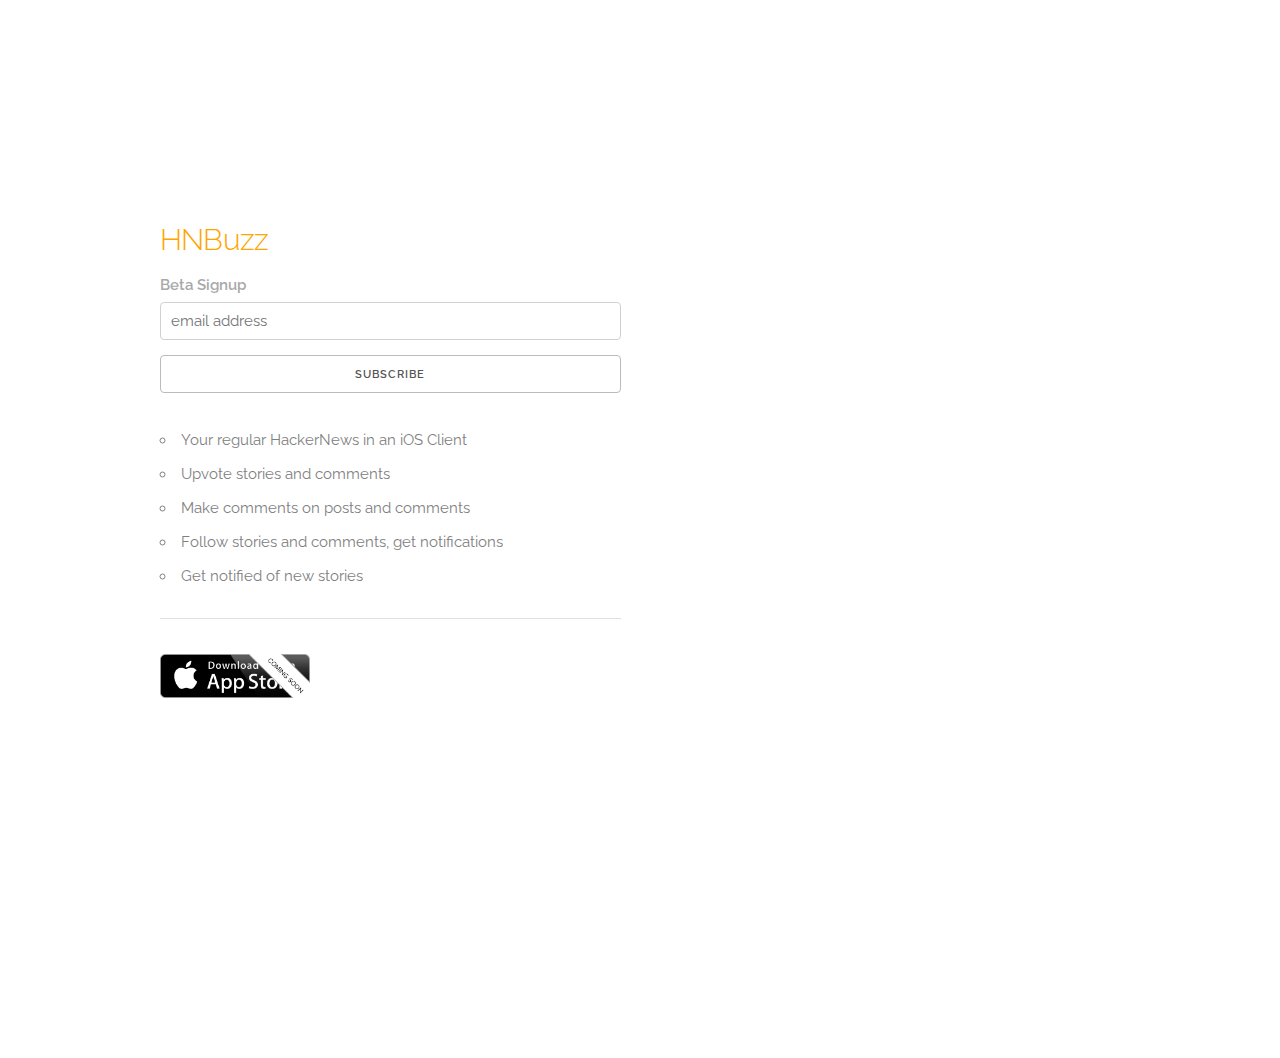
==== index.html @ 2d06f929 "updating index.html" ====
<!DOCTYPE html>
<html lang="en">
<head>

  <!-- Basic Page Needs
  –––––––––––––––––––––––––––––––––––––––––––––––––– -->
  <meta charset="utf-8">
  <title>HNBuzz</title>
  <meta name="description" content="">
  <meta name="author" content="">

  <!-- Mobile Specific Metas
  –––––––––––––––––––––––––––––––––––––––––––––––––– -->
  <meta name="viewport" content="width=device-width, initial-scale=1">

  <!-- FONT
  –––––––––––––––––––––––––––––––––––––––––––––––––– -->
  <link href='//fonts.googleapis.com/css?family=Raleway:400,300,600' rel='stylesheet' type='text/css'>

  <!-- CSS
  –––––––––––––––––––––––––––––––––––––––––––––––––– -->
  <link rel="stylesheet" href="css/normalize.css">
  <link rel="stylesheet" href="css/skeleton.css">
  <link rel="stylesheet" href="css/custom.css">
  <link href="//cdn-images.mailchimp.com/embedcode/slim-081711.css" rel="stylesheet" type="text/css">

  <style type="text/css">
    #mc_embed_signup{background:#fff; clear:left; font:14px Helvetica,Arial,sans-serif; }

  </style>
  <!-- Scripts
  –––––––––––––––––––––––––––––––––––––––––––––––––– -->
  <script src="//ajax.googleapis.com/ajax/libs/jquery/2.1.1/jquery.min.js"></script>

  <!-- Favicon
  –––––––––––––––––––––––––––––––––––––––––––––––––– -->
<script type="text/javascript">var switchTo5x=true;</script>
<script type="text/javascript" src="https://ws.sharethis.com/button/buttons.js"></script>
<script type="text/javascript">stLight.options({publisher: "16dccb81-000c-443c-961d-fc1d0d16cb6e", doNotHash: false, doNotCopy: false, hashA\
ddressBar: false});</script>
</head>
<body>

  <!-- Primary Page Layout
  –––––––––––––––––––––––––––––––––––––––––––––––––– -->

  <div class="section hero">
    <div class="container" >
      <div class="row" >
        <div class="one-half column" >
	  <h4 class="section-heading" style="color:orange;">HNBuzz</h4>
	  <form action="//github.us12.list-manage.com/subscribe/post?u=675a65640e2e1a3cf8d0cc1a9&amp;id=c3fb9745f0" method="post" id="mc-embedded-subscribe-form" name="mc-embedded-subscribe-form" class="validate" target="_blank" novalidate>
	    <label for="mce-EMAIL" style="color:darkgray;">Beta Signup</label>
	    <input class="email u-full-width" type="email" name="EMAIL" placeholder="email address" id="mce-EMAIL" value="" required>
    <div style="position: absolute; left: -5000px;" aria-hidden="true"><input type="text" name="b_675a65640e2e1a3cf8d0cc1a9_c3fb9745f0" tabindex="-1" value=""></div>
    <div class="clear">
	    <input class="button u-full-width" type="submit" value="Subscribe" name="subscribe" id="mc-embedded-subscribe">
	    </div>
	    </form>

	  <ul style="color:gray;">
	  <li>Your regular HackerNews in an iOS Client</li>
	  <li>Upvote stories and comments</li>
	  <li >Make comments on posts and comments</li>
	  <li >Follow stories and comments, get notifications </li>
	  <li >Get notified of new stories</li>
	  </ul>

<hr />
<div>
<img class="u-pull-left" src="img/applestoresoon.png" width="150" alt="Image 1" />
	    <label class="u-pull-right">
	    <span class="st_sharethis" displayText='ShareThis'></span>
	    </label>
</div>

        </div>
        <div class="one-half column phones">
	  <p>&nbsp;</p>
	  <iframe src="https://appetize.io/embed/3p2e9yv1yyhw5pz23d871mgzhr?device=iphone5s&scale=100&autoplay=false&orientation=portrait&deviceColor=black" width="365px" height="782px"  frameborder="0" scrolling="no"></iframe>
        </div>
  </div>
    </div>
  </div>



<!-- End Document
  –––––––––––––––––––––––––––––––––––––––––––––––––– -->
</body>
</html>
---- css/skeleton.css ----
/*
* Skeleton V2.0.4
* Copyright 2014, Dave Gamache
* www.getskeleton.com
* Free to use under the MIT license.
* http://www.opensource.org/licenses/mit-license.php
* 12/29/2014
*/


/* Table of contents
––––––––––––––––––––––––––––––––––––––––––––––––––
- Grid
- Base Styles
- Typography
- Links
- Buttons
- Forms
- Lists
- Code
- Tables
- Spacing
- Utilities
- Clearing
- Media Queries
*/


/* Grid
–––––––––––––––––––––––––––––––––––––––––––––––––– */
.container {
  position: relative;
  width: 100%;
  max-width: 960px;
  margin: 0 auto;
  padding: 0 20px;
  box-sizing: border-box; }
.column,
.columns {
  width: 100%;
  float: left;
  box-sizing: border-box; }

/* For devices larger than 400px */
@media (min-width: 400px) {
  .container {
    width: 85%;
    padding: 0; }
}

/* For devices larger than 550px */
@media (min-width: 550px) {
  .container {
    width: 80%; }
  .column,
  .columns {
    margin-left: 4%; }
  .column:first-child,
  .columns:first-child {
    margin-left: 0; }

  .one.column,
  .one.columns                    { width: 4.66666666667%; }
  .two.columns                    { width: 13.3333333333%; }
  .three.columns                  { width: 22%;            }
  .four.columns                   { width: 30.6666666667%; }
  .five.columns                   { width: 39.3333333333%; }
  .six.columns                    { width: 48%;            }
  .seven.columns                  { width: 56.6666666667%; }
  .eight.columns                  { width: 65.3333333333%; }
  .nine.columns                   { width: 74.0%;          }
  .ten.columns                    { width: 82.6666666667%; }
  .eleven.columns                 { width: 91.3333333333%; }
  .twelve.columns                 { width: 100%; margin-left: 0; }

  .one-third.column               { width: 30.6666666667%; }
  .two-thirds.column              { width: 65.3333333333%; }

  .one-half.column                { width: 48%; }

  /* Offsets */
  .offset-by-one.column,
  .offset-by-one.columns          { margin-left: 8.66666666667%; }
  .offset-by-two.column,
  .offset-by-two.columns          { margin-left: 17.3333333333%; }
  .offset-by-three.column,
  .offset-by-three.columns        { margin-left: 26%;            }
  .offset-by-four.column,
  .offset-by-four.columns         { margin-left: 34.6666666667%; }
  .offset-by-five.column,
  .offset-by-five.columns         { margin-left: 43.3333333333%; }
  .offset-by-six.column,
  .offset-by-six.columns          { margin-left: 52%;            }
  .offset-by-seven.column,
  .offset-by-seven.columns        { margin-left: 60.6666666667%; }
  .offset-by-eight.column,
  .offset-by-eight.columns        { margin-left: 69.3333333333%; }
  .offset-by-nine.column,
  .offset-by-nine.columns         { margin-left: 78.0%;          }
  .offset-by-ten.column,
  .offset-by-ten.columns          { margin-left: 86.6666666667%; }
  .offset-by-eleven.column,
  .offset-by-eleven.columns       { margin-left: 95.3333333333%; }

  .offset-by-one-third.column,
  .offset-by-one-third.columns    { margin-left: 34.6666666667%; }
  .offset-by-two-thirds.column,
  .offset-by-two-thirds.columns   { margin-left: 69.3333333333%; }

  .offset-by-one-half.column,
  .offset-by-one-half.columns     { margin-left: 52%; }

}


/* Base Styles
–––––––––––––––––––––––––––––––––––––––––––––––––– */
/* NOTE
html is set to 62.5% so that all the REM measurements throughout Skeleton
are based on 10px sizing. So basically 1.5rem = 15px :) */
html {
  font-size: 62.5%; }
body {
  font-size: 1.5em; /* currently ems cause chrome bug misinterpreting rems on body element */
  line-height: 1.6;
  font-weight: 400;
  font-family: "Raleway", "HelveticaNeue", "Helvetica Neue", Helvetica, Arial, sans-serif;
  color: #222; }


/* Typography
–––––––––––––––––––––––––––––––––––––––––––––––––– */
h1, h2, h3, h4, h5, h6 {
  margin-top: 0;
  margin-bottom: 2rem;
  font-weight: 300; }
h1 { font-size: 4.0rem; line-height: 1.2;  letter-spacing: -.1rem;}
h2 { font-size: 3.6rem; line-height: 1.25; letter-spacing: -.1rem; }
h3 { font-size: 3.0rem; line-height: 1.3;  letter-spacing: -.1rem; }
h4 { font-size: 2.4rem; line-height: 1.35; letter-spacing: -.08rem; }
h5 { font-size: 1.8rem; line-height: 1.5;  letter-spacing: -.05rem; }
h6 { font-size: 1.5rem; line-height: 1.6;  letter-spacing: 0; }

/* Larger than phablet */
@media (min-width: 550px) {
  h1 { font-size: 5.0rem; }
  h2 { font-size: 4.2rem; }
  h3 { font-size: 3.6rem; }
  h4 { font-size: 3.0rem; }
  h5 { font-size: 2.4rem; }
  h6 { font-size: 1.5rem; }
}

p {
  margin-top: 0; }


/* Links
–––––––––––––––––––––––––––––––––––––––––––––––––– */
a {
  color: #1EAEDB; }
a:hover {
  color: #0FA0CE; }


/* Buttons
–––––––––––––––––––––––––––––––––––––––––––––––––– */
.button,
button,
input[type="submit"],
input[type="reset"],
input[type="button"] {
  display: inline-block;
  height: 38px;
  padding: 0 30px;
  color: #555;
  text-align: center;
  font-size: 11px;
  font-weight: 600;
  line-height: 38px;
  letter-spacing: .1rem;
  text-transform: uppercase;
  text-decoration: none;
  white-space: nowrap;
  background-color: transparent;
  border-radius: 4px;
  border: 1px solid #bbb;
  cursor: pointer;
  box-sizing: border-box; }
.button:hover,
button:hover,
input[type="submit"]:hover,
input[type="reset"]:hover,
input[type="button"]:hover,
.button:focus,
button:focus,
input[type="submit"]:focus,
input[type="reset"]:focus,
input[type="button"]:focus {
  color: #333;
  border-color: #888;
  outline: 0; }
.button.button-primary,
button.button-primary,
input[type="submit"].button-primary,
input[type="reset"].button-primary,
input[type="button"].button-primary {
  color: #FFF;
  background-color: #33C3F0;
  border-color: #33C3F0; }
.button.button-primary:hover,
button.button-primary:hover,
input[type="submit"].button-primary:hover,
input[type="reset"].button-primary:hover,
input[type="button"].button-primary:hover,
.button.button-primary:focus,
button.button-primary:focus,
input[type="submit"].button-primary:focus,
input[type="reset"].button-primary:focus,
input[type="button"].button-primary:focus {
  color: #FFF;
  background-color: #1EAEDB;
  border-color: #1EAEDB; }


/* Forms
–––––––––––––––––––––––––––––––––––––––––––––––––– */
input[type="email"],
input[type="number"],
input[type="search"],
input[type="text"],
input[type="tel"],
input[type="url"],
input[type="password"],
textarea,
select {
  height: 38px;
  padding: 6px 10px; /* The 6px vertically centers text on FF, ignored by Webkit */
  background-color: #fff;
  border: 1px solid #D1D1D1;
  border-radius: 4px;
  box-shadow: none;
  box-sizing: border-box; }
/* Removes awkward default styles on some inputs for iOS */
input[type="email"],
input[type="number"],
input[type="search"],
input[type="text"],
input[type="tel"],
input[type="url"],
input[type="password"],
textarea {
  -webkit-appearance: none;
     -moz-appearance: none;
          appearance: none; }
textarea {
  min-height: 65px;
  padding-top: 6px;
  padding-bottom: 6px; }
input[type="email"]:focus,
input[type="number"]:focus,
input[type="search"]:focus,
input[type="text"]:focus,
input[type="tel"]:focus,
input[type="url"]:focus,
input[type="password"]:focus,
textarea:focus,
select:focus {
  border: 1px solid #33C3F0;
  outline: 0; }
label,
legend {
  display: block;
  margin-bottom: .5rem;
  font-weight: 600; }
fieldset {
  padding: 0;
  border-width: 0; }
input[type="checkbox"],
input[type="radio"] {
  display: inline; }
label > .label-body {
  display: inline-block;
  margin-left: .5rem;
  font-weight: normal; }


/* Lists
–––––––––––––––––––––––––––––––––––––––––––––––––– */
ul {
  list-style: circle inside; }
ol {
  list-style: decimal inside; }
ol, ul {
  padding-left: 0;
  margin-top: 0; }
ul ul,
ul ol,
ol ol,
ol ul {
  margin: 1.5rem 0 1.5rem 3rem;
  font-size: 90%; }
li {
  margin-bottom: 1rem; }


/* Code
–––––––––––––––––––––––––––––––––––––––––––––––––– */
code {
  padding: .2rem .5rem;
  margin: 0 .2rem;
  font-size: 90%;
  white-space: nowrap;
  background: #F1F1F1;
  border: 1px solid #E1E1E1;
  border-radius: 4px; }
pre > code {
  display: block;
  padding: 1rem 1.5rem;
  white-space: pre; }


/* Tables
–––––––––––––––––––––––––––––––––––––––––––––––––– */
th,
td {
  padding: 12px 15px;
  text-align: left;
  border-bottom: 1px solid #E1E1E1; }
th:first-child,
td:first-child {
  padding-left: 0; }
th:last-child,
td:last-child {
  padding-right: 0; }


/* Spacing
–––––––––––––––––––––––––––––––––––––––––––––––––– */
button,
.button {
  margin-bottom: 1rem; }
input,
textarea,
select,
fieldset {
  margin-bottom: 1.5rem; }
pre,
blockquote,
dl,
figure,
table,
p,
ul,
ol,
form {
  margin-bottom: 2.5rem; }


/* Utilities
–––––––––––––––––––––––––––––––––––––––––––––––––– */
.u-full-width {
  width: 100%;
  box-sizing: border-box; }
.u-max-full-width {
  max-width: 100%;
  box-sizing: border-box; }
.u-pull-right {
  float: right; }
.u-pull-left {
  float: left; }


/* Misc
–––––––––––––––––––––––––––––––––––––––––––––––––– */
hr {
  margin-top: 3rem;
  margin-bottom: 3.5rem;
  border-width: 0;
  border-top: 1px solid #E1E1E1; }


/* Clearing
–––––––––––––––––––––––––––––––––––––––––––––––––– */

/* Self Clearing Goodness */
.container:after,
.row:after,
.u-cf {
  content: "";
  display: table;
  clear: both; }


/* Media Queries
–––––––––––––––––––––––––––––––––––––––––––––––––– */
/*
Note: The best way to structure the use of media queries is to create the queries
near the relevant code. For example, if you wanted to change the styles for buttons
on small devices, paste the mobile query code up in the buttons section and style it
there.
*/


/* Larger than mobile */
@media (min-width: 400px) {}

/* Larger than phablet (also point when grid becomes active) */
@media (min-width: 550px) {}

/* Larger than tablet */
@media (min-width: 750px) {}

/* Larger than desktop */
@media (min-width: 1000px) {}

/* Larger than Desktop HD */
@media (min-width: 1200px) {}
---- css/custom.css ----
/* Shared
–––––––––––––––––––––––––––––––––––––––––––––––––– */
.button {
  border-radius: 100px;
}

/* Sections
–––––––––––––––––––––––––––––––––––––––––––––––––– */
.section {
  padding: 8rem 0 7rem;
  text-align: center;
}
.section-heading,
.section-description {
  margin-bottom: 1.2rem;
}

/* Hero
–––––––––––––––––––––––––––––––––––––––––––––––––– */
.phones {
  position: relative;
}
.phone {
  position: relative;
  max-width: 80%;
  margin: 3rem auto -12rem;
}
.phone + .phone {
  display: none;
}

/* Values
–––––––––––––––––––––––––––––––––––––––––––––––––– */
.values {
  background-image: url('../images/values-bg.jpg');
  background-size: cover;
  color: #fff;
  padding-bottom: 5rem;
}
.value-multiplier {
  margin-bottom: .5rem;
  color: #11DFC7;
}
.value-heading {
  margin-bottom: .3rem;
}
.value-description {
  opacity: .8;
  font-weight: 300;
}

/* Help
–––––––––––––––––––––––––––––––––––––––––––––––––– */
.get-help {
  border-bottom: 1px solid #ddd;
}

/* Categories
–––––––––––––––––––––––––––––––––––––––––––––––––– */
.categories {
  background-image: url('../images/values-bg.jpg');
  background-size: cover;
  color: #fff;
}
.categories .section-description { 
  margin-bottom: 4rem;
}

/* Bigger than 550 */
@media (min-width: 550px) {
  .section {
    padding: 12rem 0 11rem;
  }
  .hero {
    padding-bottom: 12rem;
    text-align: left;
    height: 165px;
  }
  .phone {
    position: absolute;
    top: -7rem;
    right: 3rem;
    max-height: 362px;
    z-index: 3;
  }
  .phone + .phone {
    top: -6rem;
    display: block;
    max-width: 73.8%;
    right: 0;
    z-index: 2;
    max-height: 338px;
  }
  .hero-heading {
    font-size: 2.4rem;
  }
}

/* Bigger than 750 */
@media (min-width: 750px) {
  .hero {
    height: 190px;
  }
  .hero-heading {
    font-size: 2.6rem;
  }
  .section {
    padding: 14rem 0 15rem;
  }
  .hero {
    padding: 16rem 0 14rem;
  }
  .section-description {
    max-width: 60%;
    margin-left: auto;
    margin-right: auto;
  }
  .phone {
    top: -14rem;
    right: 5rem;
    max-height: 510px;
  }
  .phone + .phone {
    top: -12rem;
    max-height: 472px;
  }
  .categories {
    padding: 15rem 0 8rem;
  }
}

/* Bigger than 1000 */
@media (min-width: 1000px) {
  .section {
    padding: 20rem 0 19rem;
  }
  .hero {
    padding: 22rem 0;
  }
  .hero-heading {
    font-size: 3.0rem;
  }
  .phone {
    top: -16rem;
    max-height: 615px;
  }
  .phone + .phone {
    top: -14rem;
    max-height: 570px;
  }
}
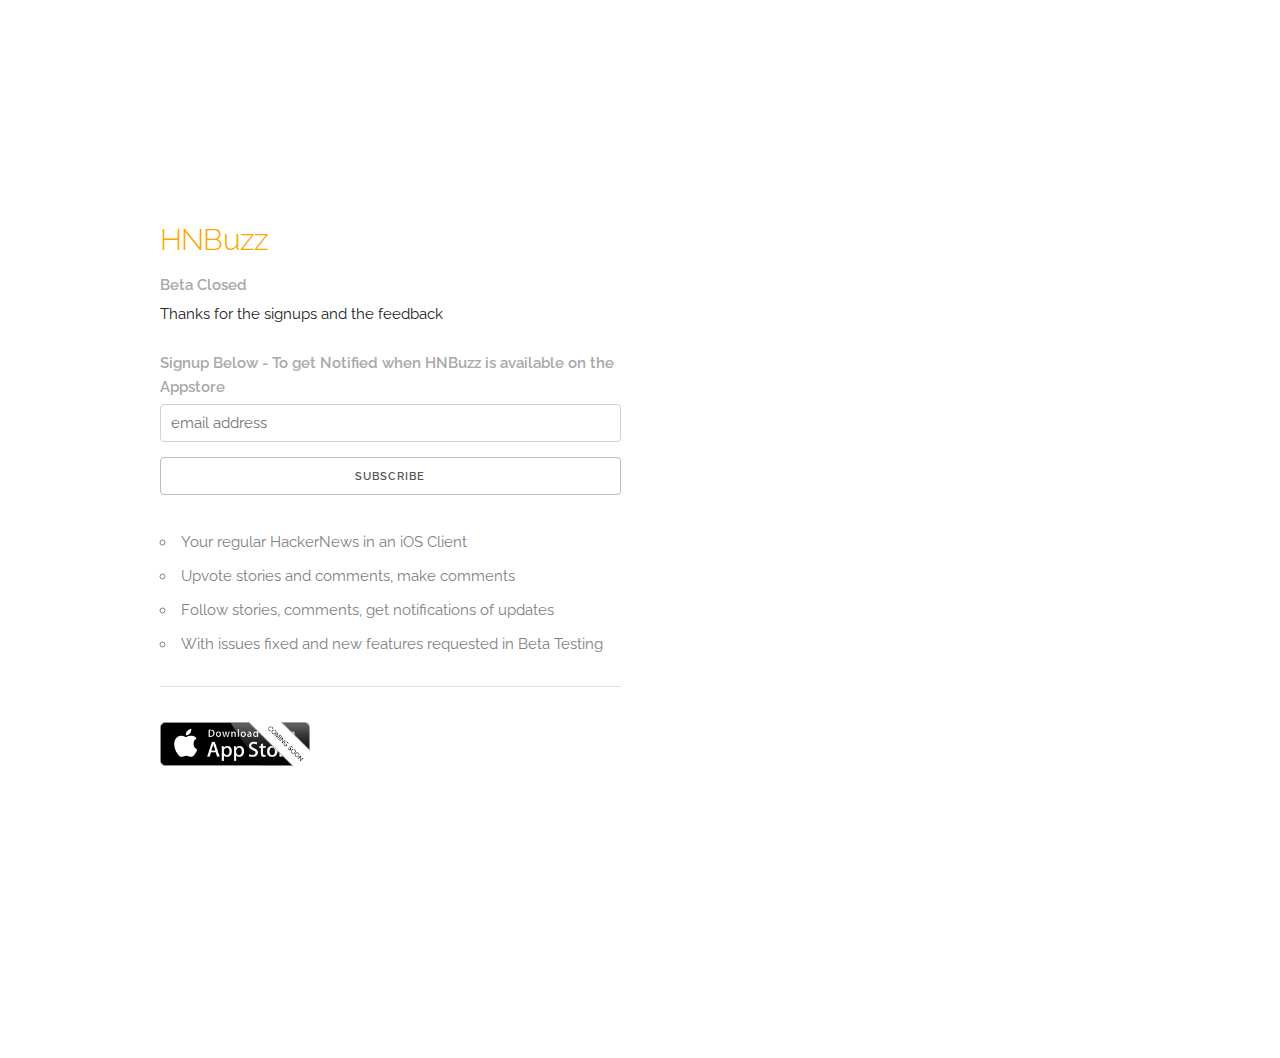
==== commit a469045b: "closing beta" ====
--- a/index.html
+++ b/index.html
@@ -50,7 +50,11 @@
         <div class="one-half column" >
 	  <h4 class="section-heading" style="color:orange;">HNBuzz</h4>
 	  <form action="//github.us12.list-manage.com/subscribe/post?u=675a65640e2e1a3cf8d0cc1a9&amp;id=c3fb9745f0" method="post" id="mc-embedded-subscribe-form" name="mc-embedded-subscribe-form" class="validate" target="_blank" novalidate>
-	    <label for="mce-EMAIL" style="color:darkgray;">Beta Signup</label>
+	    <label style="color:darkgray;">Beta Closed</label> 
+	    <p>
+	      Thanks for the signups and the feedback
+	    </p>
+	    <label for="mce-EMAIL" style="color:darkgray;">Signup Below - To get Notified when HNBuzz is available on the Appstore</label>
 	    <input class="email u-full-width" type="email" name="EMAIL" placeholder="email address" id="mce-EMAIL" value="" required>
     <div style="position: absolute; left: -5000px;" aria-hidden="true"><input type="text" name="b_675a65640e2e1a3cf8d0cc1a9_c3fb9745f0" tabindex="-1" value=""></div>
     <div class="clear">
@@ -60,10 +64,9 @@
 
 	  <ul style="color:gray;">
 	  <li>Your regular HackerNews in an iOS Client</li>
-	  <li>Upvote stories and comments</li>
-	  <li >Make comments on posts and comments</li>
-	  <li >Follow stories and comments, get notifications </li>
-	  <li >Get notified of new stories</li>
+	  <li>Upvote stories and comments, make comments</li>
+	  <li >Follow stories, comments, get notifications of updates</li>
+	  <li >With issues fixed and new features requested in Beta Testing</li>
 	  </ul>
 
 <hr />
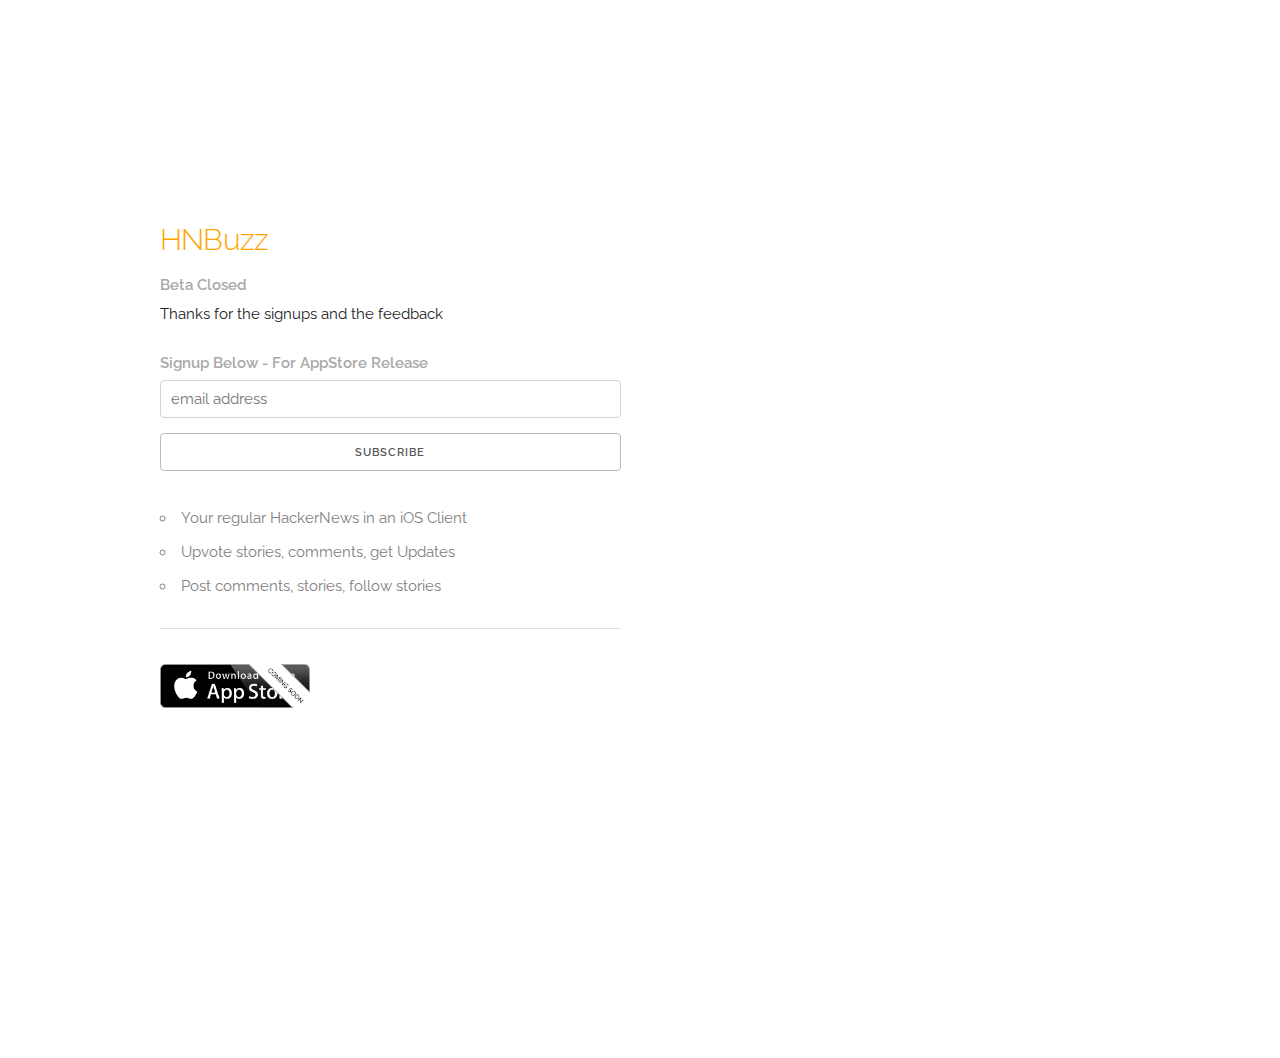
==== commit a533893d: "beta closing formatting" ====
--- a/index.html
+++ b/index.html
@@ -50,11 +50,11 @@
         <div class="one-half column" >
 	  <h4 class="section-heading" style="color:orange;">HNBuzz</h4>
 	  <form action="//github.us12.list-manage.com/subscribe/post?u=675a65640e2e1a3cf8d0cc1a9&amp;id=c3fb9745f0" method="post" id="mc-embedded-subscribe-form" name="mc-embedded-subscribe-form" class="validate" target="_blank" novalidate>
-	    <label style="color:darkgray;">Beta Closed</label> 
+	    <label style="color:darkgray;">Beta Closed</label>
 	    <p>
 	      Thanks for the signups and the feedback
 	    </p>
-	    <label for="mce-EMAIL" style="color:darkgray;">Signup Below - To get Notified when HNBuzz is available on the Appstore</label>
+	    <label for="mce-EMAIL" style="color:darkgray;">Signup Below - For AppStore Release</label>
 	    <input class="email u-full-width" type="email" name="EMAIL" placeholder="email address" id="mce-EMAIL" value="" required>
     <div style="position: absolute; left: -5000px;" aria-hidden="true"><input type="text" name="b_675a65640e2e1a3cf8d0cc1a9_c3fb9745f0" tabindex="-1" value=""></div>
     <div class="clear">
@@ -64,9 +64,8 @@
 
 	  <ul style="color:gray;">
 	  <li>Your regular HackerNews in an iOS Client</li>
-	  <li>Upvote stories and comments, make comments</li>
-	  <li >Follow stories, comments, get notifications of updates</li>
-	  <li >With issues fixed and new features requested in Beta Testing</li>
+	  <li>Upvote stories, comments, get Updates </li>
+	  <li>Post comments, stories, follow stories </li>
 	  </ul>
 
 <hr />
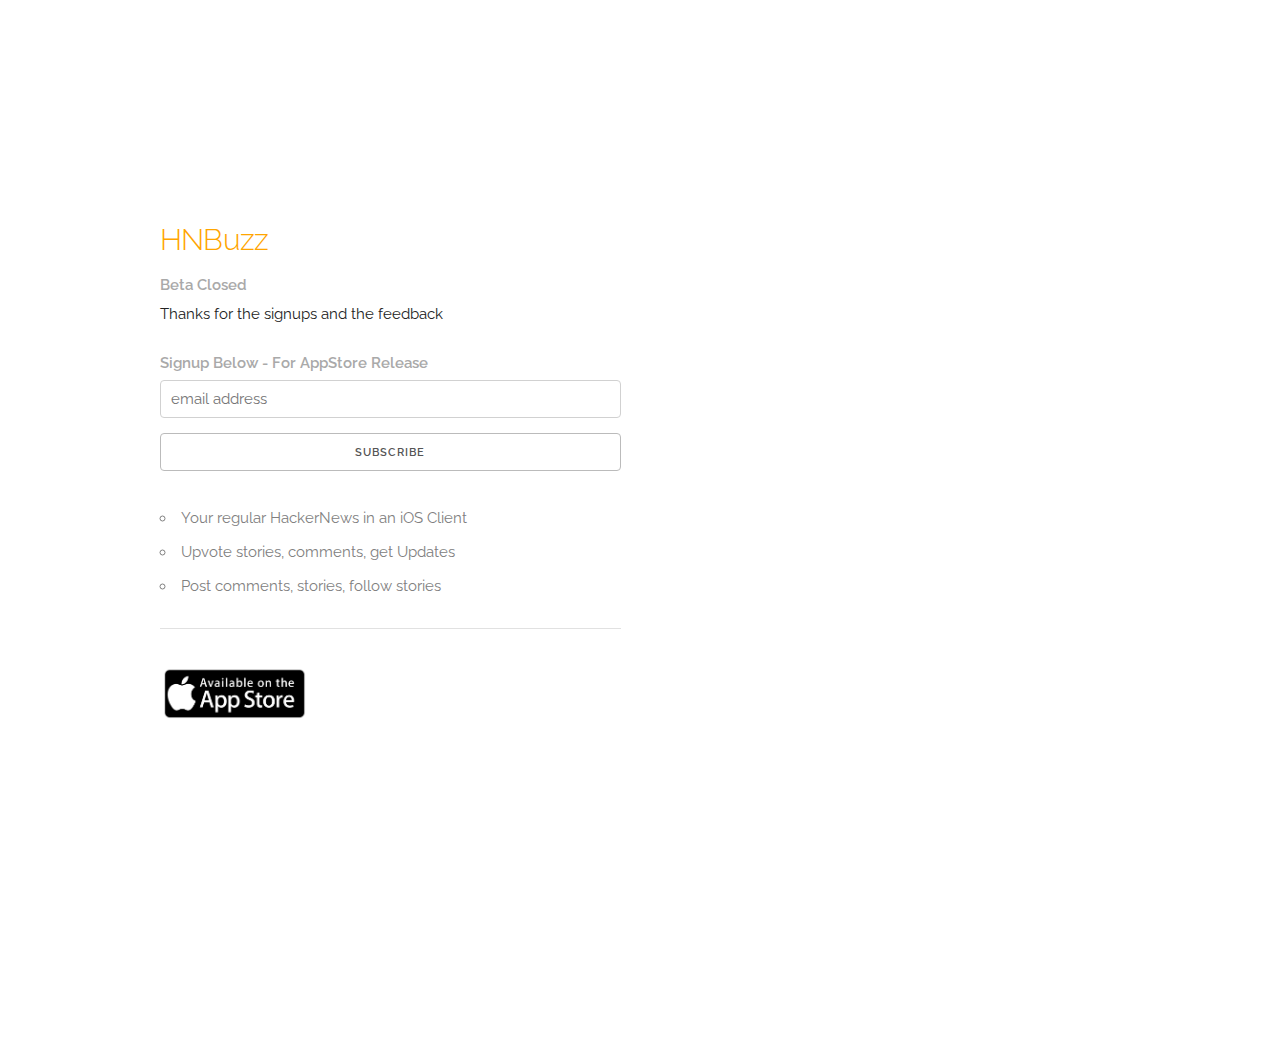
==== commit 6536fed7: "updating app store link" ====
--- a/index.html
+++ b/index.html
@@ -70,7 +70,7 @@
 
 <hr />
 <div>
-<img class="u-pull-left" src="img/applestoresoon.png" width="150" alt="Image 1" />
+<a href="https://itunes.apple.com/WebObjects/MZStore.woa/wa/viewSoftware?id=1056618371&mt=8"><img class="u-pull-left" src="img/onappstore.png" width="150" alt="Image 1" /></a>
 	    <label class="u-pull-right">
 	    <span class="st_sharethis" displayText='ShareThis'></span>
 	    </label>
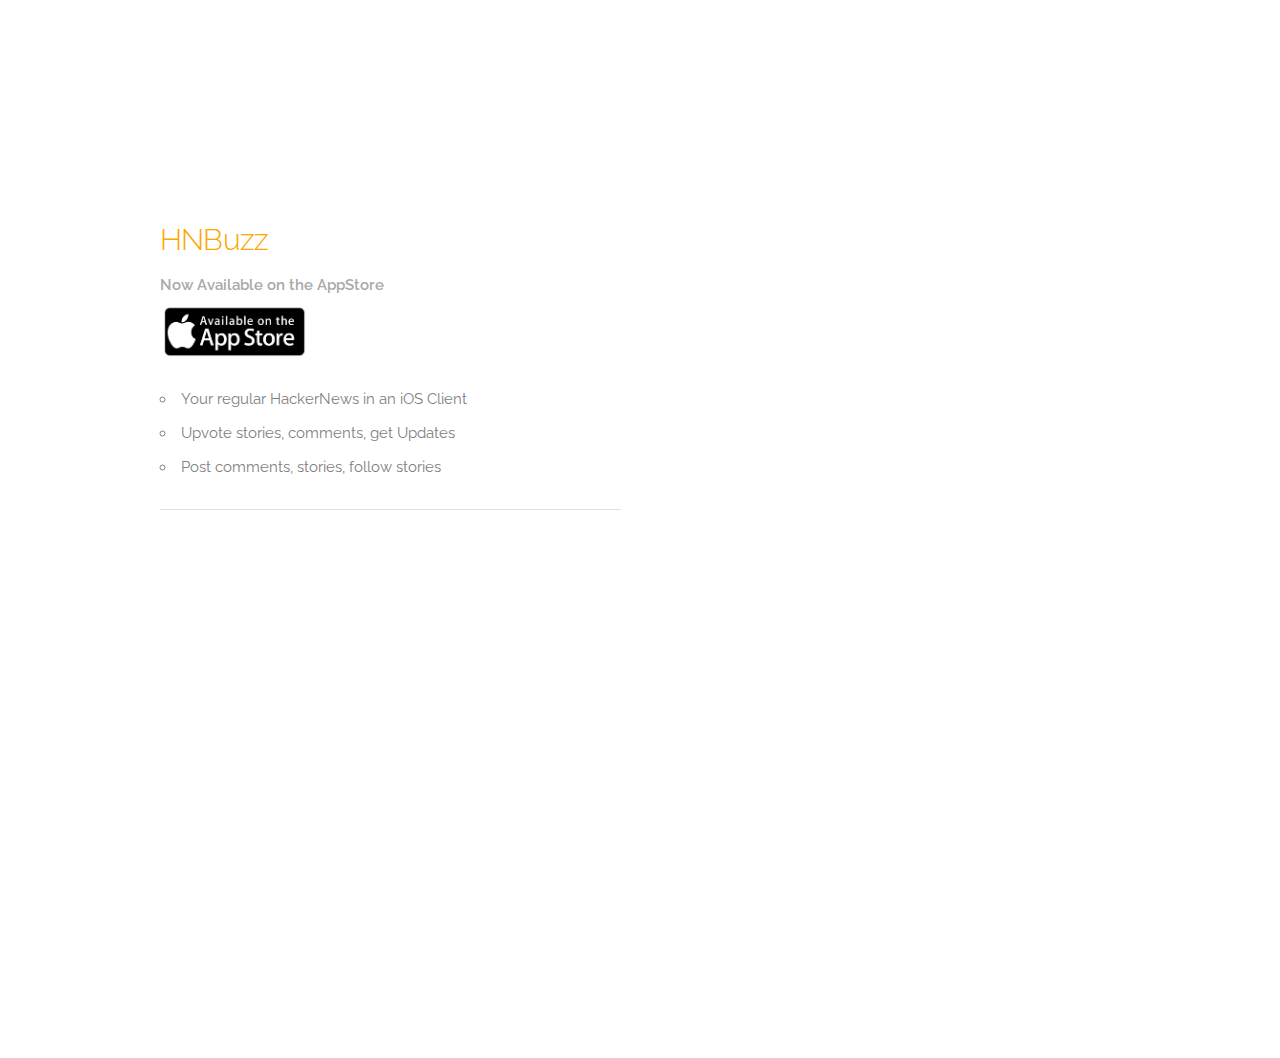
==== commit 8b9c9266: "making things ready for app store" ====
--- a/index.html
+++ b/index.html
@@ -50,28 +50,44 @@
         <div class="one-half column" >
 	  <h4 class="section-heading" style="color:orange;">HNBuzz</h4>
 	  <form action="//github.us12.list-manage.com/subscribe/post?u=675a65640e2e1a3cf8d0cc1a9&amp;id=c3fb9745f0" method="post" id="mc-embedded-subscribe-form" name="mc-embedded-subscribe-form" class="validate" target="_blank" novalidate>
-	    <label style="color:darkgray;">Beta Closed</label>
-	    <p>
-	      Thanks for the signups and the feedback
-	    </p>
+
+	    <div class="row">
+	      <label style="color:darkgray;">Now Available on the AppStore</label>
+	      <a href="https://itunes.apple.com/WebObjects/MZStore.woa/wa/viewSoftware?id=1056618371&mt=8"><img class="u-pull-left" src="img/onappstore.png" width="150" alt="Image 1" /></a>
+	    </div>
+
+<!--
+	    <div class="row">
+	      <p>
+		&nbsp;
+		<label style="color:darkgray;">Beta Closed</label>
+		Thanks for the signups and the feedback
+	      </p>
+	    </div>
+
+
+
 	    <label for="mce-EMAIL" style="color:darkgray;">Signup Below - For AppStore Release</label>
 	    <input class="email u-full-width" type="email" name="EMAIL" placeholder="email address" id="mce-EMAIL" value="" required>
     <div style="position: absolute; left: -5000px;" aria-hidden="true"><input type="text" name="b_675a65640e2e1a3cf8d0cc1a9_c3fb9745f0" tabindex="-1" value=""></div>
     <div class="clear">
 	    <input class="button u-full-width" type="submit" value="Subscribe" name="subscribe" id="mc-embedded-subscribe">
 	    </div>
+-->
 	    </form>
 
 	  <ul style="color:gray;">
+
+
 	  <li>Your regular HackerNews in an iOS Client</li>
 	  <li>Upvote stories, comments, get Updates </li>
 	  <li>Post comments, stories, follow stories </li>
 	  </ul>
 
+
 <hr />
 <div>
-<a href="https://itunes.apple.com/WebObjects/MZStore.woa/wa/viewSoftware?id=1056618371&mt=8"><img class="u-pull-left" src="img/onappstore.png" width="150" alt="Image 1" /></a>
-	    <label class="u-pull-right">
+	    <label class="u-pull-left">
 	    <span class="st_sharethis" displayText='ShareThis'></span>
 	    </label>
 </div>
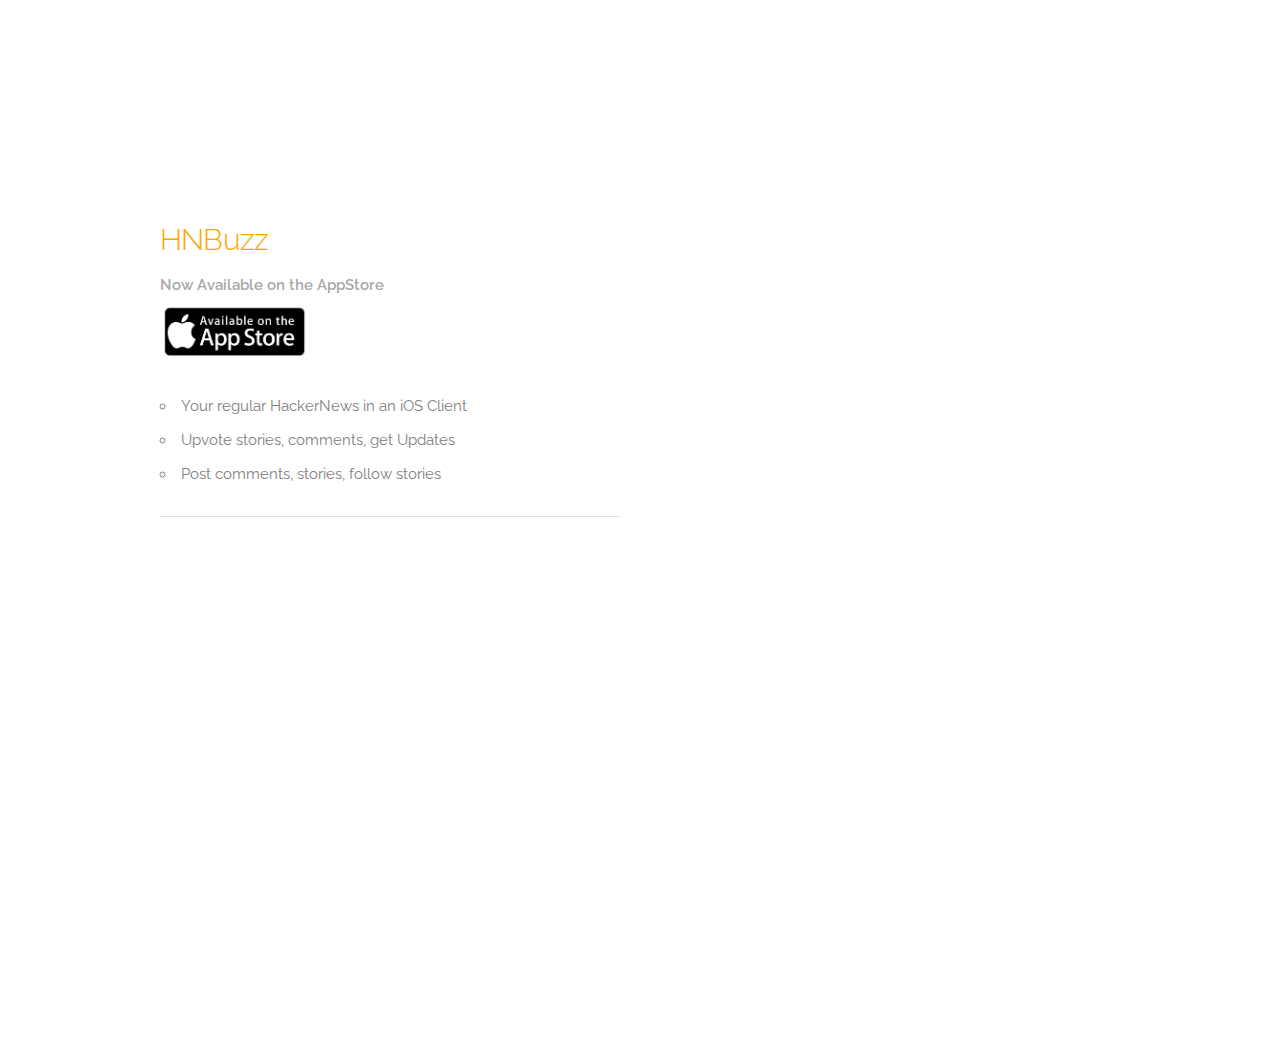
==== commit 89e80642: "fixing alignment issues" ====
--- a/index.html
+++ b/index.html
@@ -53,7 +53,7 @@
 
 	    <div class="row">
 	      <label style="color:darkgray;">Now Available on the AppStore</label>
-	      <a href="https://itunes.apple.com/WebObjects/MZStore.woa/wa/viewSoftware?id=1056618371&mt=8"><img class="u-pull-left" src="img/onappstore.png" width="150" alt="Image 1" /></a>
+		<a href="https://itunes.apple.com/WebObjects/MZStore.woa/wa/viewSoftware?id=1056618371&mt=8"><img  src="img/onappstore.png" width="150" alt="Image 1" /></a>
 	    </div>
 
 <!--
@@ -87,7 +87,7 @@
 
 <hr />
 <div>
-	    <label class="u-pull-left">
+	    <label>
 	    <span class="st_sharethis" displayText='ShareThis'></span>
 	    </label>
 </div>
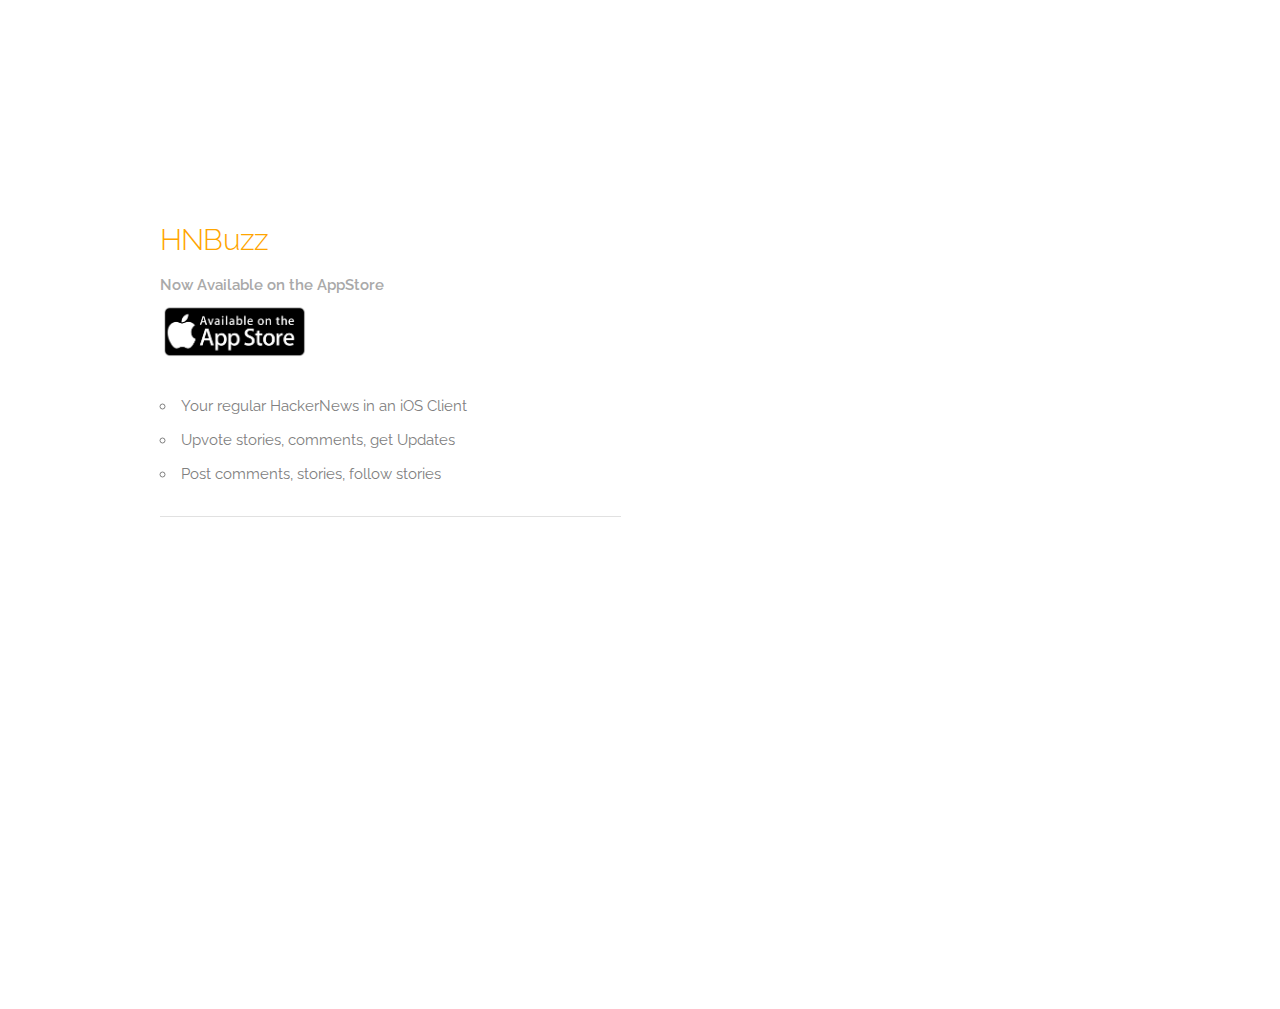
==== commit 6e9fa954: "added new image to apptize" ====
--- a/index.html
+++ b/index.html
@@ -94,8 +94,8 @@
 
         </div>
         <div class="one-half column phones">
-	  <p>&nbsp;</p>
-	  <iframe src="https://appetize.io/embed/3p2e9yv1yyhw5pz23d871mgzhr?device=iphone5s&scale=100&autoplay=false&orientation=portrait&deviceColor=black" width="365px" height="782px"  frameborder="0" scrolling="no"></iframe>
+	  <span>&nbsp;</span>
+	  <iframe src="https://appetize.io/embed/hmun5e821346zumyh68p6fupj4?device=iphone5s&scale=100&autoplay=false&orientation=portrait&deviceColor=black" width="365px" height="782px"  frameborder="0" scrolling="no"></iframe>
         </div>
   </div>
     </div>
